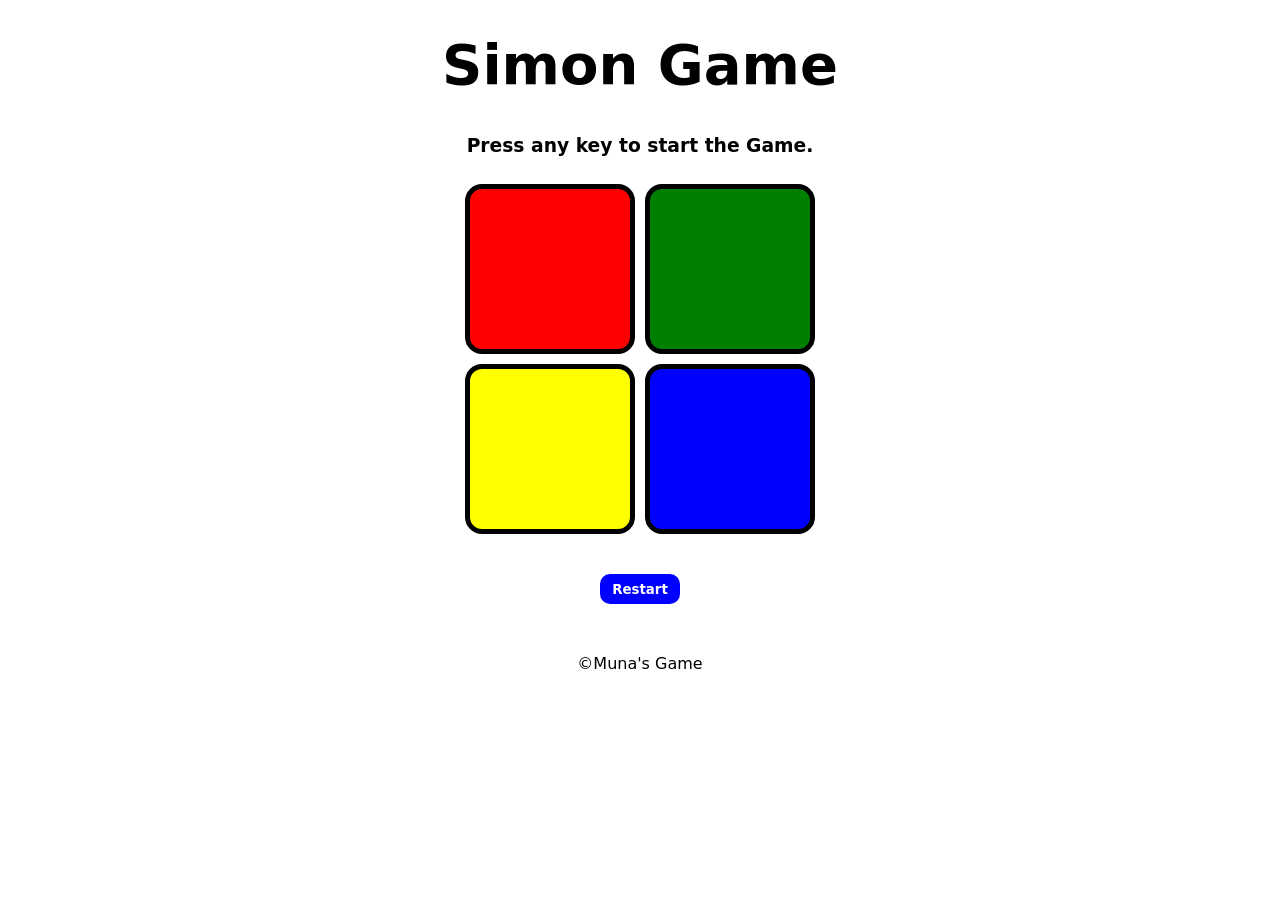
==== index.html @ 8ccda66f "updated the directory" ====
<!DOCTYPE html>
<html lang="en">
<head>
    <meta charset="UTF-8">
    <meta name="viewport" content="width=device-width, initial-scale=1.0">
    <title>Simon Game</title>
    <link rel="stylesheet" href="style.css">
</head>
<body>
    <h1>Simon Game</h1>
    <h3>Press any key to start the Game.</h3>
    <div class="container">
        <div class="one">
            <div class="btn red" id="red"></div>
            <div class="btn yellow" id="yellow"></div>
        </div>
        <div class="one">
            <div class="btn green" id="green"></div>
            <div class="btn blue" id="blue"></div>
        </div>
    </div>
    <button class="reset">Restart</button>
    <p>&copy;Muna's Game</p>
    <script src="app.js"></script>
</body>
</html>
---- style.css ----
* {
  font-family:
    system-ui,
    -apple-system,
    BlinkMacSystemFont,
    "Segoe UI",
    Roboto,
    Oxygen,
    Ubuntu,
    Cantarell,
    "Open Sans",
    "Helvetica Neue",
    sans-serif;
}
body {
  text-align: center;
}

h1 {
  margin-top: 2rem;
  font-size: 3.5em;
}
.container {
  display: flex;
  justify-content: center;
}
.btn {
  width: 10em;
  height: 10em;
  margin: 10px 5px;
  border: 5px solid black;
  border-radius: 10%;
}
.red {
  background-color: red;
}
.green {
  background-color: green;
}
.blue {
  background-color: blue;
}
.yellow {
  background-color: yellow;
}

button {
  color: white;
  background-color: blue;
  margin-top: 30px;
  height: 30px;
  width: 80px;
  border-radius: 10px;
  font-weight: bold;
  border: 2px solid blue;
}
p{
  margin-top: 50px;
}
/* This is for JS style */
.flashBtn {
  background-color: white;
}
.gameOver {
  background-color: red;
}
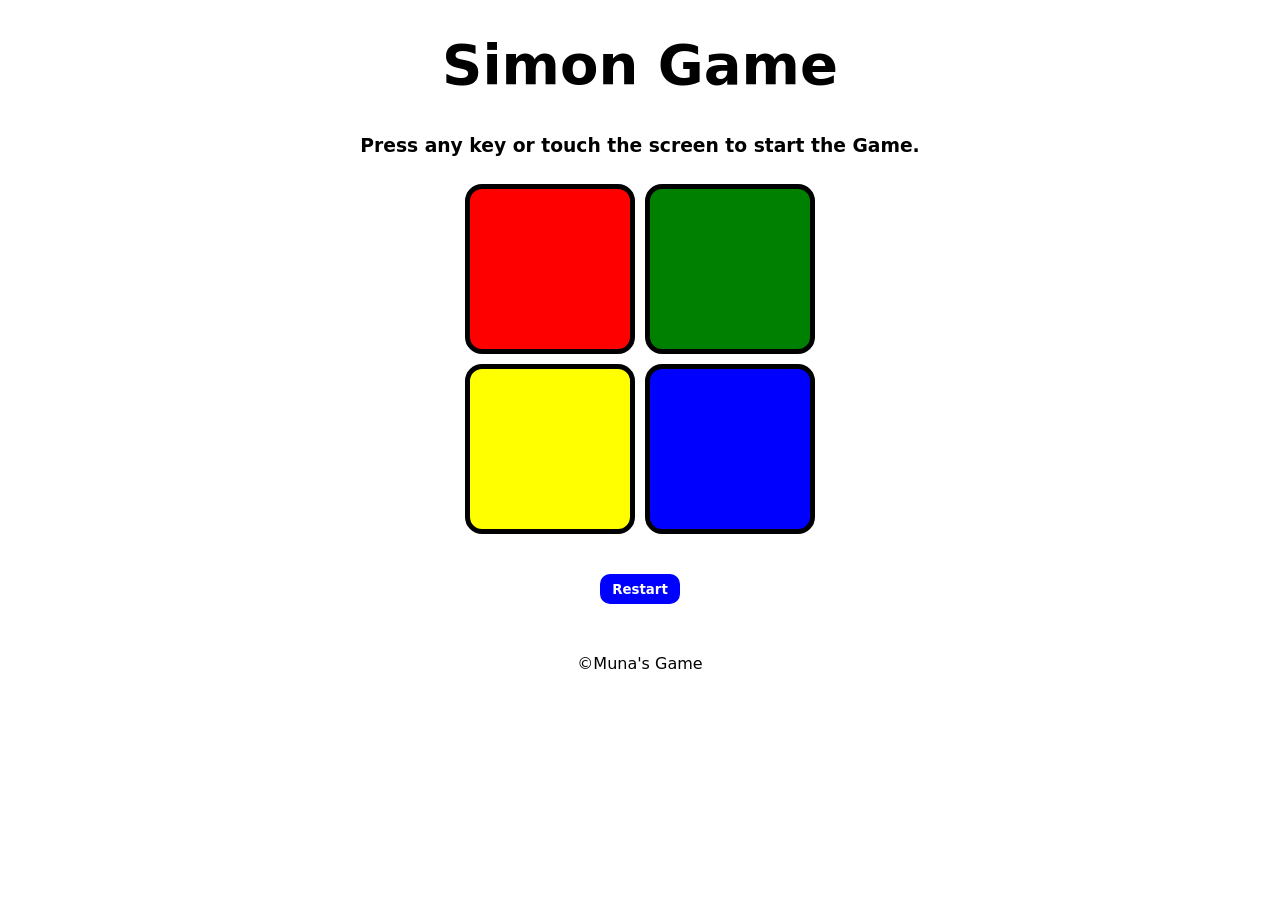
==== commit d59c5def: "h3 updated" ====
--- a/index.html
+++ b/index.html
@@ -8,7 +8,7 @@
 </head>
 <body>
     <h1>Simon Game</h1>
-    <h3>Press any key to start the Game.</h3>
+    <h3>Press any key or touch the screen to start the Game.</h3>
     <div class="container">
         <div class="one">
             <div class="btn red" id="red"></div>
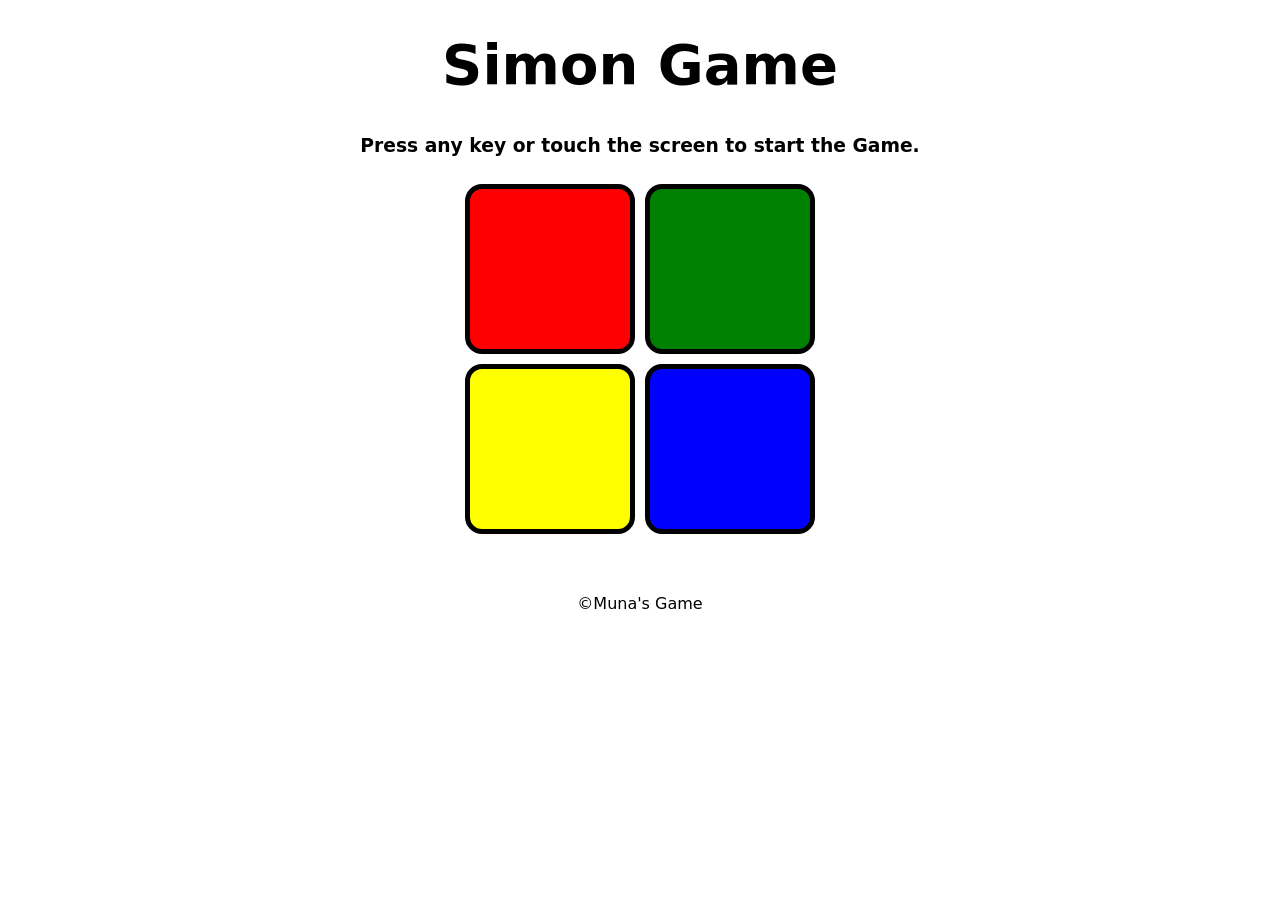
==== commit 39513d4d: "hiding restart button" ====
--- a/index.html
+++ b/index.html
@@ -19,7 +19,7 @@
             <div class="btn blue" id="blue"></div>
         </div>
     </div>
-    <button class="reset">Restart</button>
+    <!-- <button class="reset">Restart</button> -->
     <p>&copy;Muna's Game</p>
     <script src="app.js"></script>
 </body>
